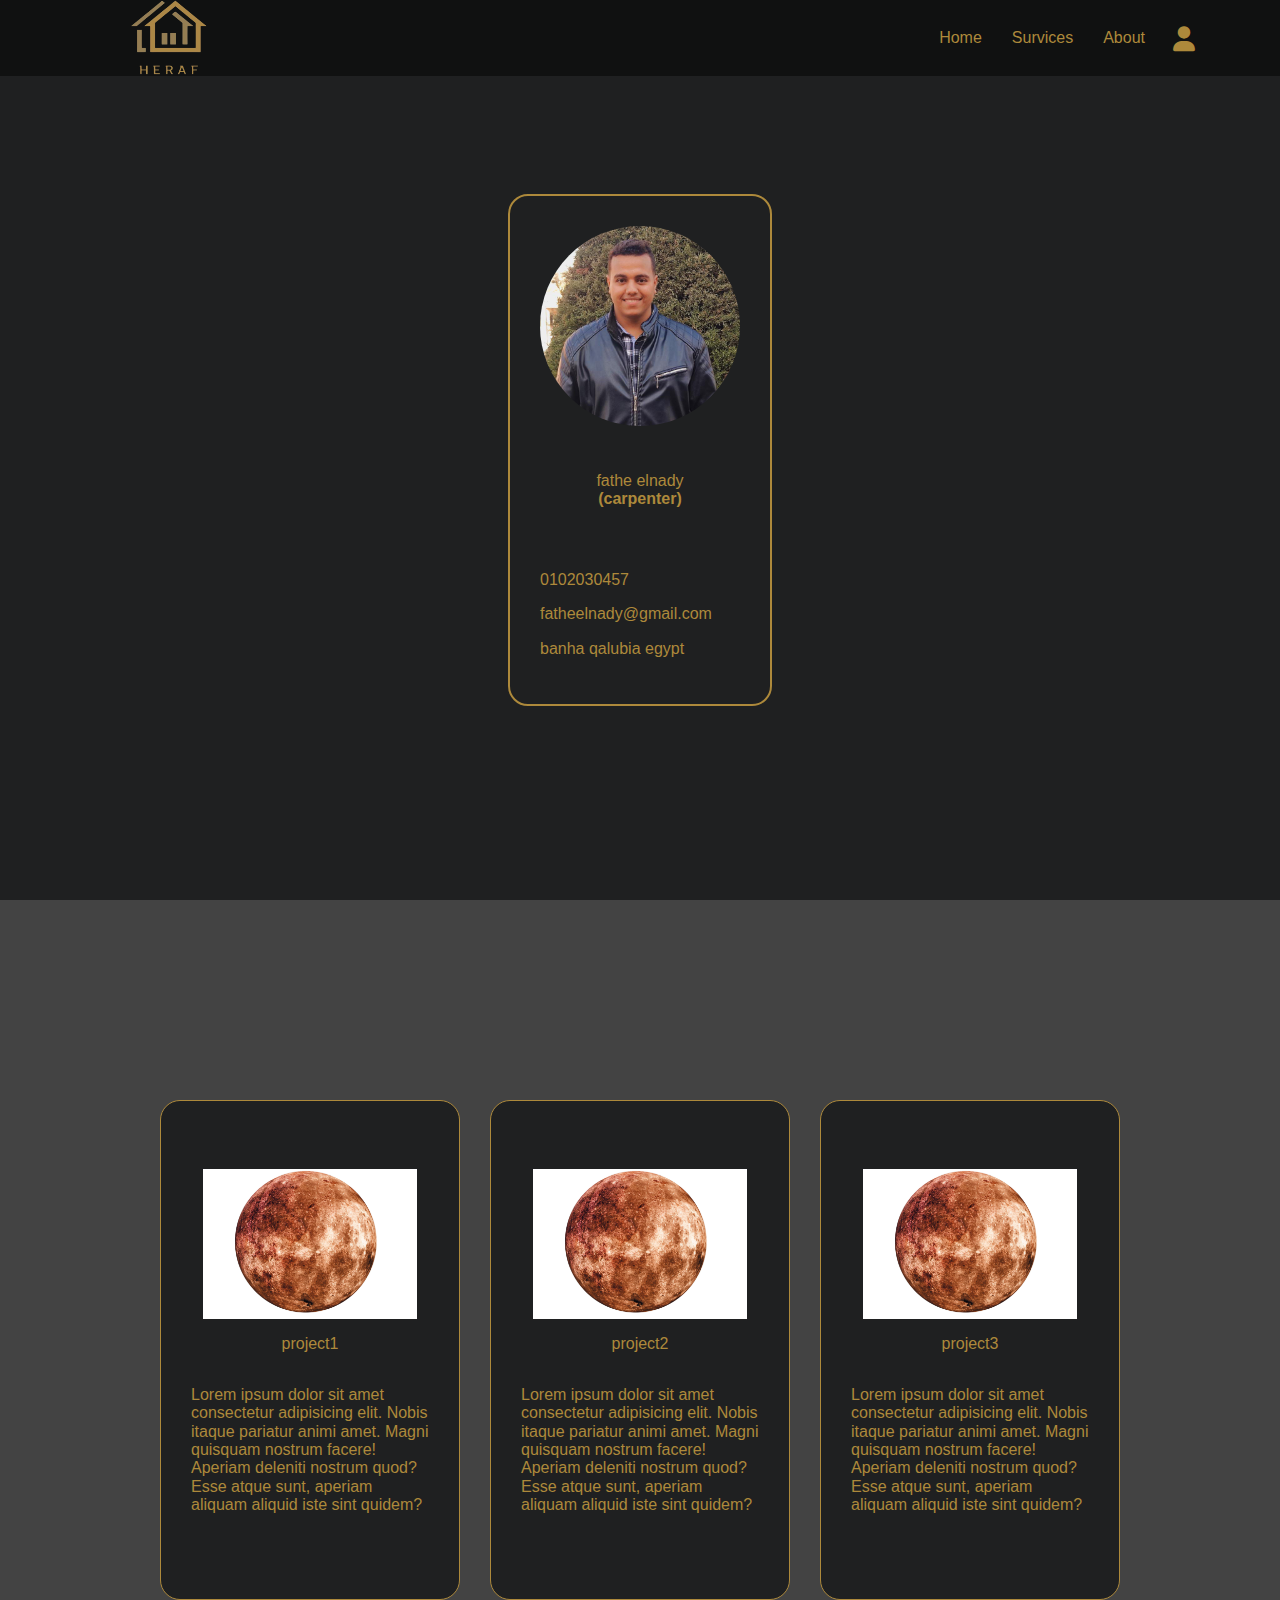
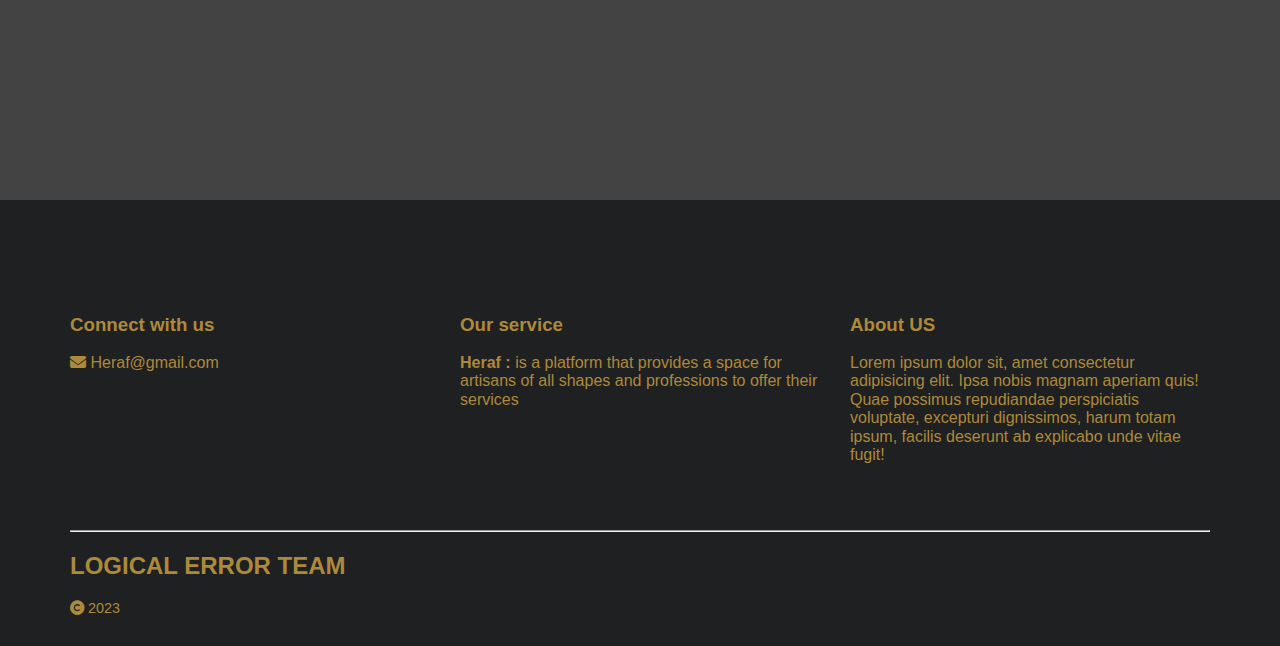
==== profile.html @ 0487868e "first commit" ====
<!DOCTYPE html>
<html lang="en">
<head>
  <meta charset="UTF-8">
  <meta name="viewport" content="width=device-width, initial-scale=1.0">

    <link rel="icon" type="image/x-icon" href="images/IMG_20231105_202217_434-removebg.png">


    <link rel="stylesheet" href="CSSFiles/Normalize.css" />
    <!-- Font Awesome Library -->
    <link rel="stylesheet" href="CSSFiles/all.min.css" />
    <!-- Main Template CSS File (stylesheet) -->
    <link rel="stylesheet" href="CSSFiles/prof.css">

  <title>Hreaf Profile</title>
</head>
<body>
  <!-- start header -->
  <header>
    <div class="container">
      <!-- left -->
      <div class="logo">
        <img src="images/IMG_20231105_202217_434-removebg.png" alt="Logo">
      </div>
      <i class="fas fa-bars toggle-menu"></i>
      <div class="links">
        <ul>
          <li><a href="index.html">Home</a></li>
          <li><a href="index.html#sur">Survices</a></li>
          <li><a href="#about">About</a></li>
        </ul>
        <a href="">
          <i class="fa-solid fa-user"></i>
        </a>
      </div>
    </div>
  </header>
  <!-- end header -->

  <section class="data">
    <div class="container2">
      <div class="profile-img">
        <img src="images/fathy2@gmail.com.jpg" alt="">
      </div>
      <div class="name">
        <p>fathe elnady <br> <span>(carpenter)</span></p>
      </div>
      <div class="info">
          <p>0102030457</p>
          <p>fatheelnady@gmail.com</p>
          <p>banha qalubia egypt</p>
      </div>      
    </div>
  </section>

  <section class="projects">
    <div class="container2">
      <div class="project">
        <div class="proj-img">
          <img src="images/Car2.jpg" alt="">
        </div>
        <div class="project1">
          <p>project1</p>
        </div>
        <div class="info">
            <p>
              Lorem ipsum dolor sit amet consectetur adipisicing elit. Nobis itaque pariatur animi amet. Magni quisquam nostrum facere! Aperiam deleniti nostrum quod? Esse atque sunt, aperiam aliquam aliquid iste sint quidem?
            </p>
        </div>
      </div>
      <div class="project">
        <div class="proj-img">
          <img src="images/Car2.jpg" alt="">
        </div>
        <div class="project1">
          <p>project2</p>
        </div>
        <div class="info">
            <p>
              Lorem ipsum dolor sit amet consectetur adipisicing elit. Nobis itaque pariatur animi amet. Magni quisquam nostrum facere! Aperiam deleniti nostrum quod? Esse atque sunt, aperiam aliquam aliquid iste sint quidem?
            </p>
        </div>
      </div>
      <div class="project">
        <div class="proj-img">
          <img src="images/Car2.jpg" alt="">
        </div>
        <div class="project1">
          <p>project3</p>
        </div>
        <div class="info">
            <p>
              Lorem ipsum dolor sit amet consectetur adipisicing elit. Nobis itaque pariatur animi amet. Magni quisquam nostrum facere! Aperiam deleniti nostrum quod? Esse atque sunt, aperiam aliquam aliquid iste sint quidem?
            </p>
        </div>
      </div>
    </div>
  </section>
      
  <!-- start footer  -->
  <footer>
    <div class="container">
      <div class="content">
        
        <div class="card">
          <h3>Connect with us</h3>
          <p></p>
          <div class="ourMail">
            <i class="fa-solid fa-envelope"></i>
            <span>Heraf@gmail.com</span>
          </div>
        </div>
        <!-- =================================================================== -->
        <div id="sur" class="card">
          <h3>Our service</h3>
          <p><span style="font-weight: bold;">Heraf :</span> is a platform that provides a space for artisans of all
            shapes and professions to offer their services</p>
        </div>
        <!-- =================================================================== -->
        <div id="about" class="card">
          <h3>About US</h3>
          <p>Lorem ipsum dolor sit, amet consectetur adipisicing elit.
            Ipsa nobis magnam aperiam quis! Quae possimus repudiandae perspiciatis voluptate,
            excepturi dignissimos, harum totam ipsum, facilis deserunt ab explicabo unde vitae fugit!</p>
        </div>
        <!-- =================================================================== -->
      </div>
      <hr>
      <h2>LOGICAL ERROR TEAM</h2>
      <p style="font-size: 0.9em;">
        <i class="fa-solid fa-copyright"></i> 2023
      </p>
    </div>
  </footer>
  <!-- end footer  -->
  </body>
  <script src="" ></script>
  </html>
---- CSSFiles/prof.css ----
* {
  -webkit-box-sizing: border-box;
  -moz-box-sizing: border-box;
  box-sizing: border-box;
}

html {
  scroll-behavior: smooth;
}

::selection {
  background-color: rgb(130, 130, 130);
  color: rgb(208, 250, 0);
}

body {
  font-family: "work sans", sans-serif;
}

/* start variables */
:root {
  --mainColor: #ad893b;
  --subColor: #997c54;
}

/* end variables */

/* strat components */

.center {
  position: absolute;
  text-align: center;
  top: 50%;
  left: 50%;
  transform: translate(-50%, -50%);
}

.container {
  padding-left: 15px;
  padding-right: 15px;
  margin-left: auto;
  margin-right: auto;
}

/* Small */
@media (min-width: 768px) {
  .container {
    width: 750px;
  }
}

/* Medium */
@media (min-width: 992px) {
  .container {
    width: 970px;
  }
}

/* Large */
@media (min-width: 1200px) {
  .container {
    width: 1170px;
  }
}

section.data {
  background-color: #1f2021;
  width: 100%;
  min-height: 100vh;
  display: flex;
  align-items: center;
  justify-content: center;
}

section.data .container2 {
  display: flex;
  align-items: flex-start;
  justify-content: center;
  flex-direction: column;
  gap: 30px;
  border: 2px #ad893b solid;
  padding: 30px;
  border-radius: 20px;
}

section.data .container2 .profile-img {
  width: 200px;
  height: 200px;
}

section.data .container2 .profile-img img {
  width: 100%;
  height: 100%;
  border-radius: 50%;
}

section.data .container2 .info p {
  color: #ad893b;
}

section.data .container2 .name {
  align-self: center;
}

section.data .container2 .name p {
  color: #ad893b;
  /* font-weight: bold; */
  text-align: center;
}

section.data .container2 .name p span {
  font-weight: bold;
}



section.projects {
  width: 100%;
  height: 100vh;
  background-color: #434343;
  display: flex;
  align-items: center;
  justify-content: center;
}

section.projects .container2 {
  width: 90%;
  background-color: #434343;
  display: flex;
  justify-content: center;
  gap: 30px;
}

section.projects .container2 .project {
  width: 300px;
  height: 500px;
  border-radius: 20px;
  border: 1px solid #ad893b;
  background-color: #1f2021;
  padding: 30px;
  display: flex;
  flex-direction: column;
  align-items: center;
  justify-content: center;
}

section.projects .container2 .project .project1 p {
  color: #ad893b;
}

section.projects .container2 .project .info p {
  color: #ad893b;
}

section.projects .container2 .project .proj-img {
  width: 90%;
  height: 150px;
}

section.projects .container2 .project .proj-img img {
  width: 100%;
  height: 100%;
  object-fit: cover;
}












/* end components */

/* start header */
header {
  position: absolute;
  left: 0;
  width: 100%;
  z-index: 2;
  /* background-color: #1b1b1bc7; */
  background-color: #00000075;
  color: var(--mainColor);
}


header .container {
  display: flex;
  justify-content: space-between;
  align-items: center;
  /* background-color: #1b1b1bc7;/ */
  margin-top: 1px;
  position: relative;
  max-height: 75px;
  border-radius: 5px;
}

header .container .logo img {
  margin-top: 10px;
  width: 200px;
  height: 135px;
}

header .container .links {
  display: flex;
  position: relative;
}

header .container .links ul {
  list-style: none;
  display: flex;
  position: relative;
  justify-content: space-between;
  margin-right: 50px;
}

header .container .toggle-menu {
  font-size: 22px;
  cursor: pointer;
}





header .container .links ul li {
  margin-right: 15px;
  margin-left: 15px;

}

header .container .links ul li a {
  text-decoration: none;
}

header .container .links i {
  position: absolute;
  right: 15px;
  top: 50%;
  transform: translateY(-50%);
  font-size: 25px;
}

header .container .links ul li a,
header .container .links i {
  cursor: pointer;
  color: var(--mainColor);
}

@media (max-width: 768px) {
  header .container .links {
    display: none;
  }

  /* header .container .toggle-menu:hover+.links {
        display: flex;
        flex-direction: column;
        position: absolute;
        top: 100%;
        left: 0;
        width: 100%;
        background-color: #00000075;
    } */

  header .container .links ul li a {
    margin-right: 10px;
  }
}

@media (min-width:768px) {
  header .container .toggle-menu {
    display: none;
  }
    header .container .links{
      display: flex;
    }
}


/* end header */

/* start section 1 */



.fa-star.one,
.fa-star.two,
.fa-star.three,
.fa-star.four {
  color: greenyellow;
}

/* end section 1 */

/* start section 2 */

.projects h2 {
  margin-left: 15%;
}

.projects {
  padding: 30px;
  display: grid;
  background-color: #434343;
  background-color: var(--mainColor);
  position: relative;
}

.projects .card {
  color: white;
  display: grid;
  grid-template-columns: repeat(2, 1fr);
  background-color: rgb(220, 220, 220);
  background-color: black;
  border-radius: 20px;
  margin: 15px;
  gap: 5px;
}

@media (max-width: 768px) {
  .projects .card {
    grid-template-columns: auto;
    grid-template-rows: repeat(2, 1fr);
  }
}

.projects .card .left {
  display: flex;
  justify-content: center;
  align-items: center;
}

.projects .card .left .img-proj {
  margin-bottom: -4px;
}

.projects .card .left .img-proj img {
  max-width: 100%;
  border-radius: 20px;
}

.projects .card .right {
  text-align: center;
}

.projects .card .right h4 {
  font-size: 20px;
  font-weight: bold;
  line-height: 1.5;
}

.projects .card .right p {
  padding: 15px;
  line-height: 1.5;
}





/* start footer */
footer {
  background-color: #1f2021;
  color: wheat;
  color: var(--mainColor);
  padding: 15px;
  width: 100%;
}

footer .content {
  display: grid;
  grid-template-columns: repeat(auto-fill, minmax(300px, 1fr));
  gap: 30px;
  margin-top: 80px;
  margin-bottom: 50px;
}

@media (max-width: 768px) {
  footer {
    text-align: center;
  }
}

/* end footer */
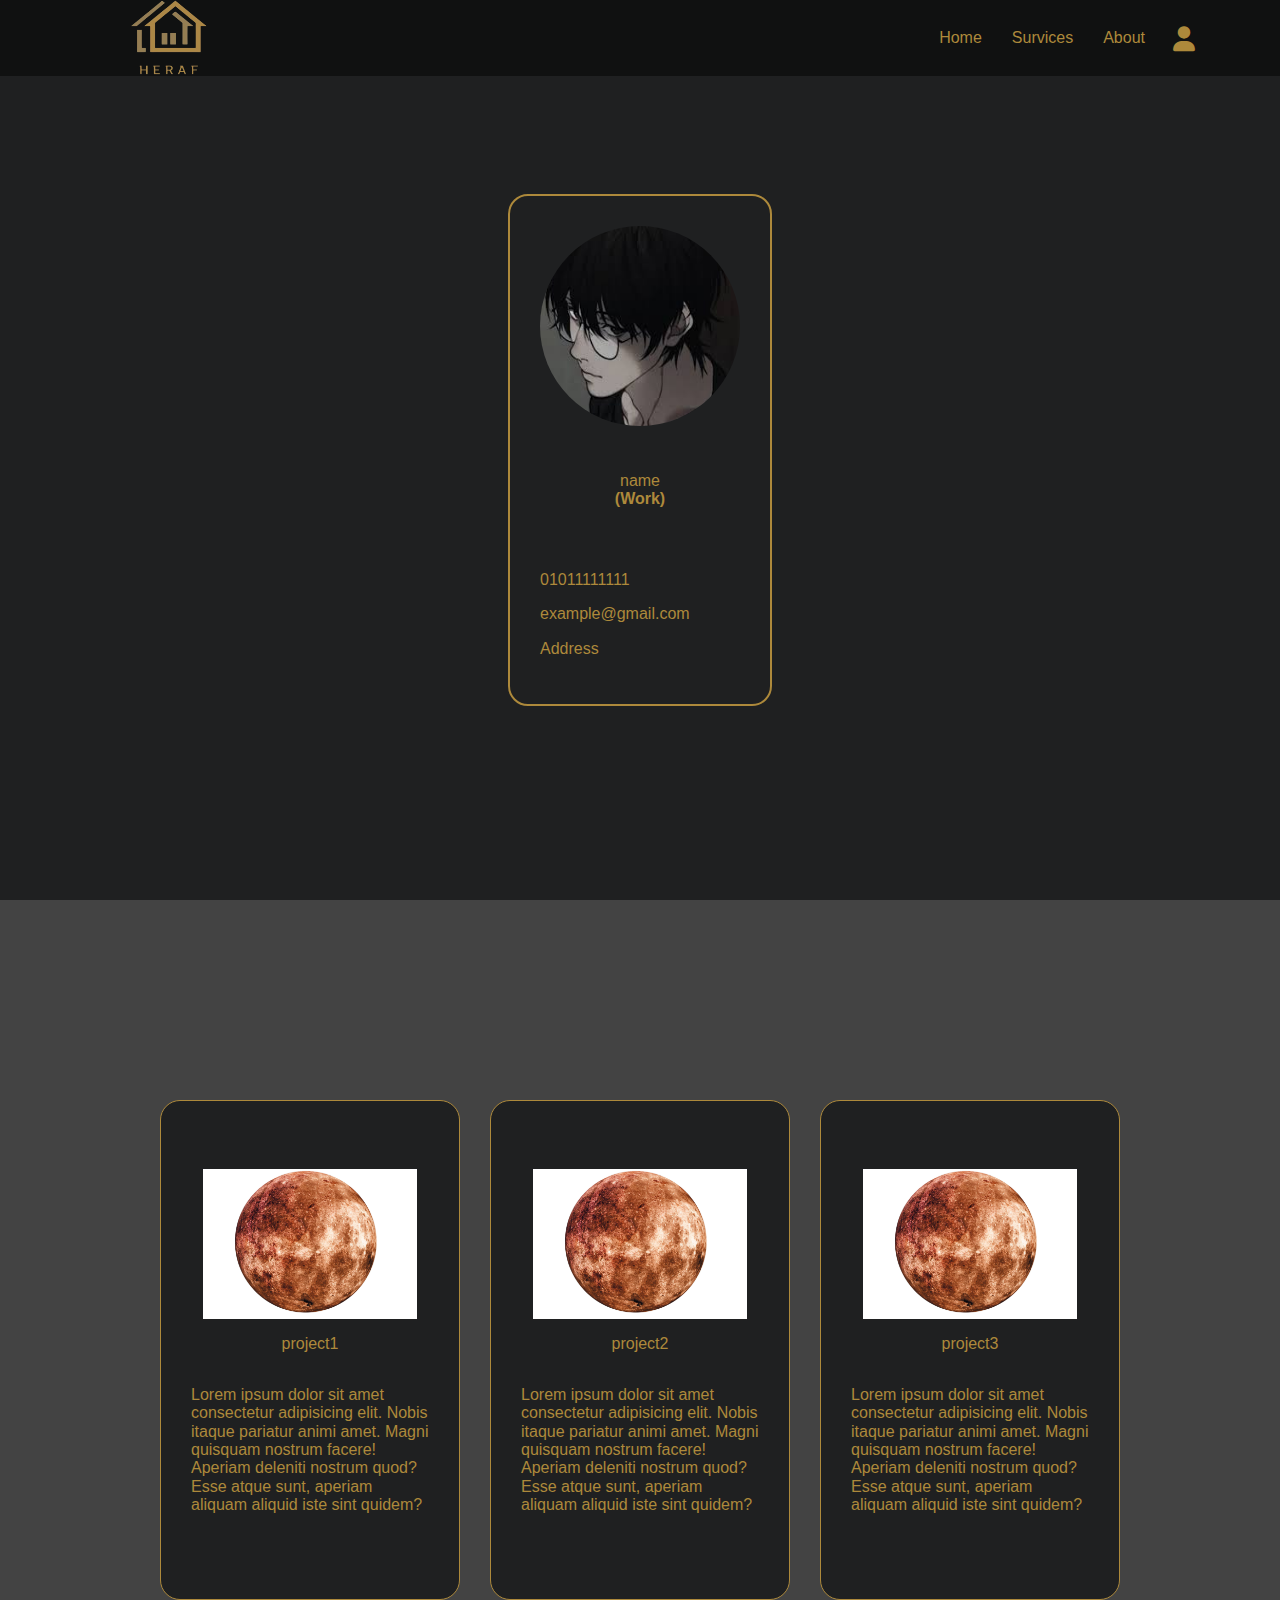
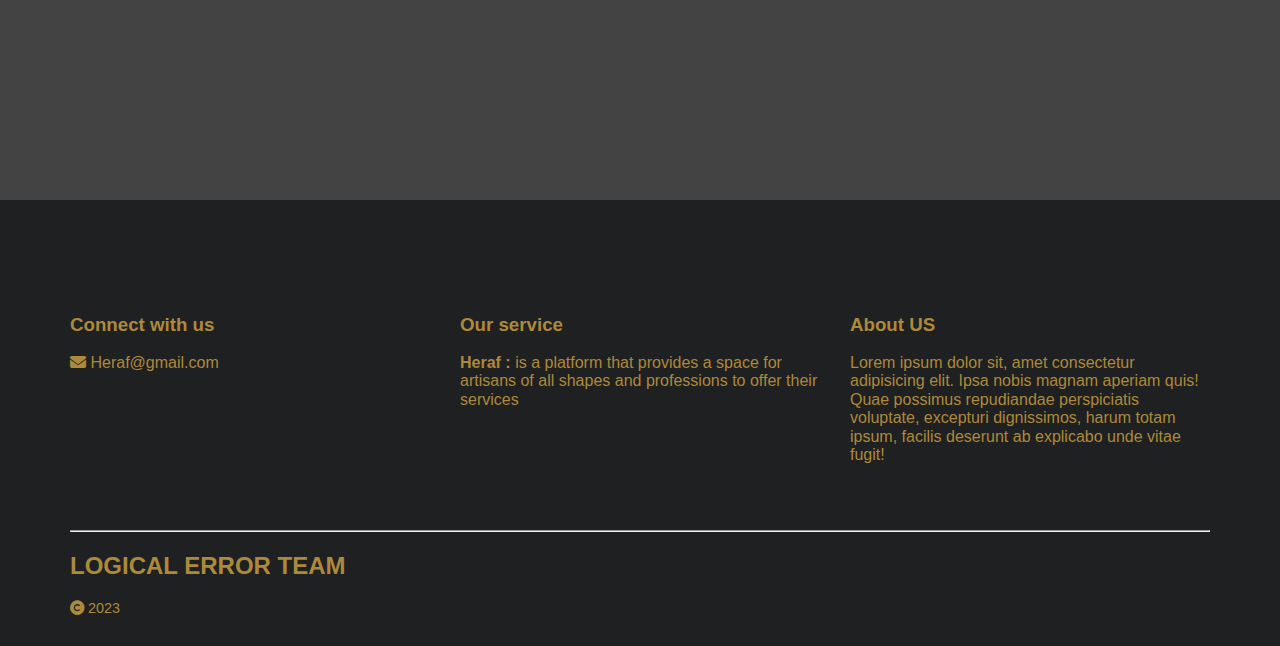
==== commit bcdb87b8: "first commit" ====
--- a/profile.html
+++ b/profile.html
@@ -41,15 +41,15 @@
   <section class="data">
     <div class="container2">
       <div class="profile-img">
-        <img src="images/fathy2@gmail.com.jpg" alt="">
+        <img src="images/images.jpeg" alt="">
       </div>
       <div class="name">
-        <p>fathe elnady <br> <span>(carpenter)</span></p>
+        <p> name <br> <span>(Work)</span></p>
       </div>
       <div class="info">
-          <p>0102030457</p>
-          <p>fatheelnady@gmail.com</p>
-          <p>banha qalubia egypt</p>
+          <p>01011111111</p>
+          <p>example@gmail.com</p>
+          <p>Address</p>
       </div>      
     </div>
   </section>
